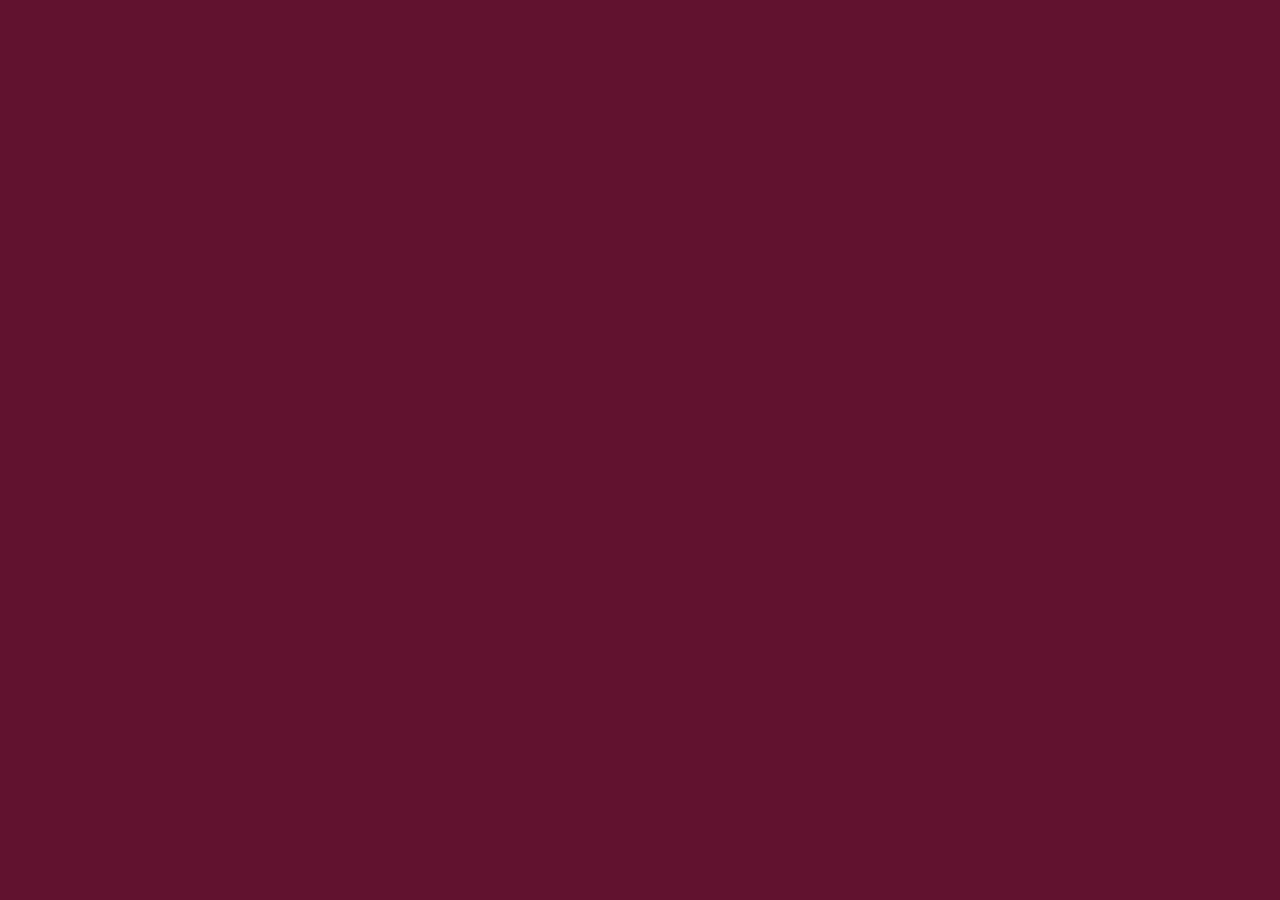
==== index.html @ 2869c758 "realtimewebsite" ====
<!doctype html>
<html lang="en">
  <head>
    <meta charset="utf-8">
    <meta http-equiv="X-UA-Compatible" content="IE=edge">
    <meta name="viewport" content="width=device-width, initial-scale=1">
    <title>David Chu's China Bistro</title>
    <link rel="stylesheet" href="css/bootstrap.min.css">
    <link rel="stylesheet" href="css/styles.css">
    <link href='https://fonts.googleapis.com/css?family=Oxygen:400,300,700' rel='stylesheet' type='text/css'>
  </head>
<body>


  <!-- jQuery (Bootstrap JS plugins depend on it) -->
  <script src="js/jquery-2.1.4.min.js"></script>
  <script src="js/bootstrap.min.js"></script>
  <script src="js/script.js"></script>
</body>
</html>
---- css/styles.css ----
body {
  font-size: 16px;
  color: #fff;
  background-color: #61122f;
  font-family: 'Oxygen', sans-serif;
}
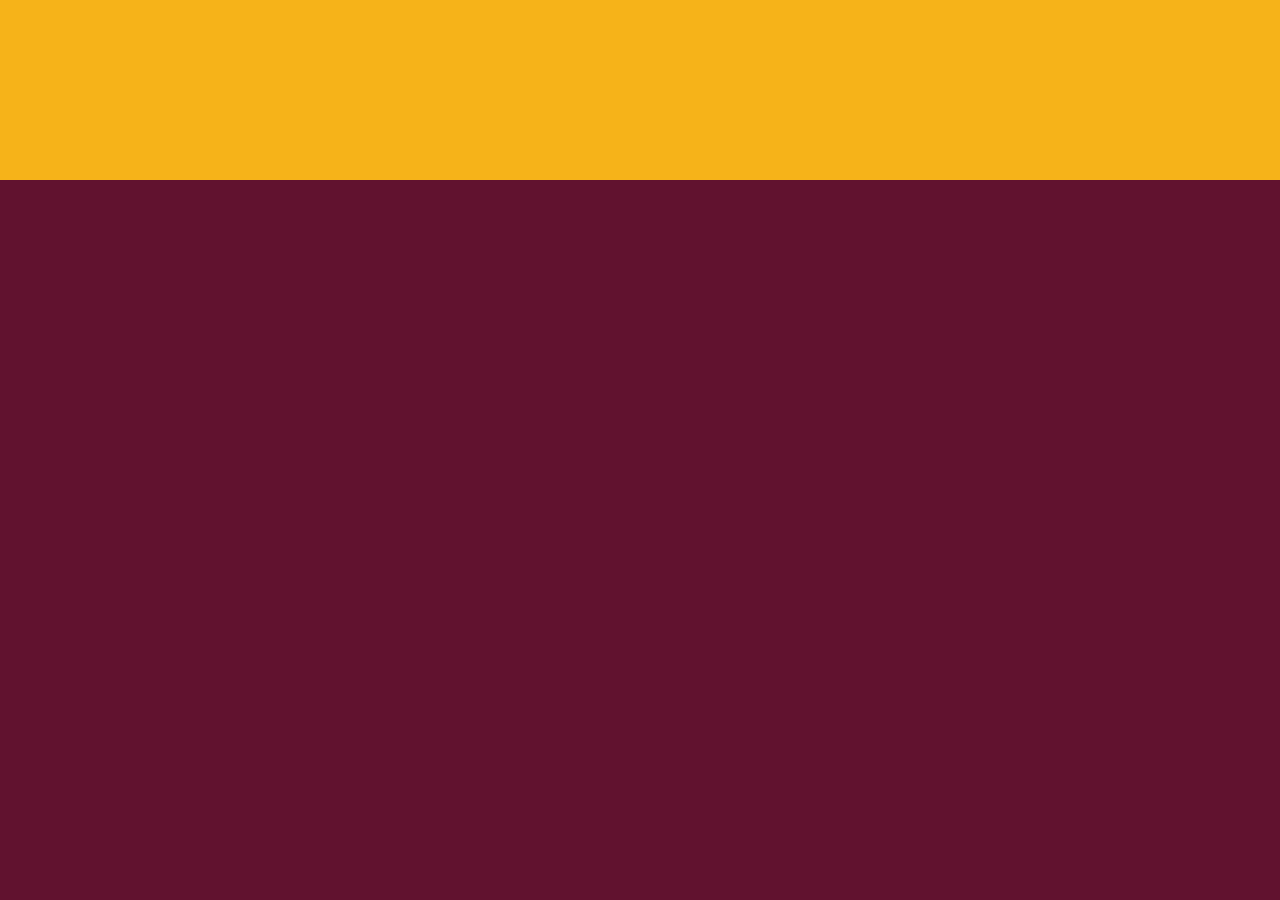
==== commit 402e3fd0: "addedimage" ====
--- a/index.html
+++ b/index.html
@@ -10,7 +10,17 @@
     <link href='https://fonts.googleapis.com/css?family=Oxygen:400,300,700' rel='stylesheet' type='text/css'>
   </head>
 <body>
+<header>
+  <nav id="header-nav" class="navbar navbar-default">
+    <div class="container">
+    <div class="navbar-header">
+      <a href="index.html" class=""> <div id="logo-img" alt="Logo image"></div></a>
 
+    </div>
+
+    </div>
+  </nav>
+</header>
 
   <!-- jQuery (Bootstrap JS plugins depend on it) -->
   <script src="js/jquery-2.1.4.min.js"></script>
--- a/css/styles.css
+++ b/css/styles.css
@@ -3,4 +3,16 @@
   color: #fff;
   background-color: #61122f;
   font-family: 'Oxygen', sans-serif;
+}
+#header-nav {
+  border-radius: 0;
+  border: 0;
+  background-color: #f6b319;
+}
+#logo-img {
+  background-image: url("yaakov.png");
+  background-repeat: no-repeat;
+  height: 150px;
+  width: 150px;
+  margin: 15px;
 }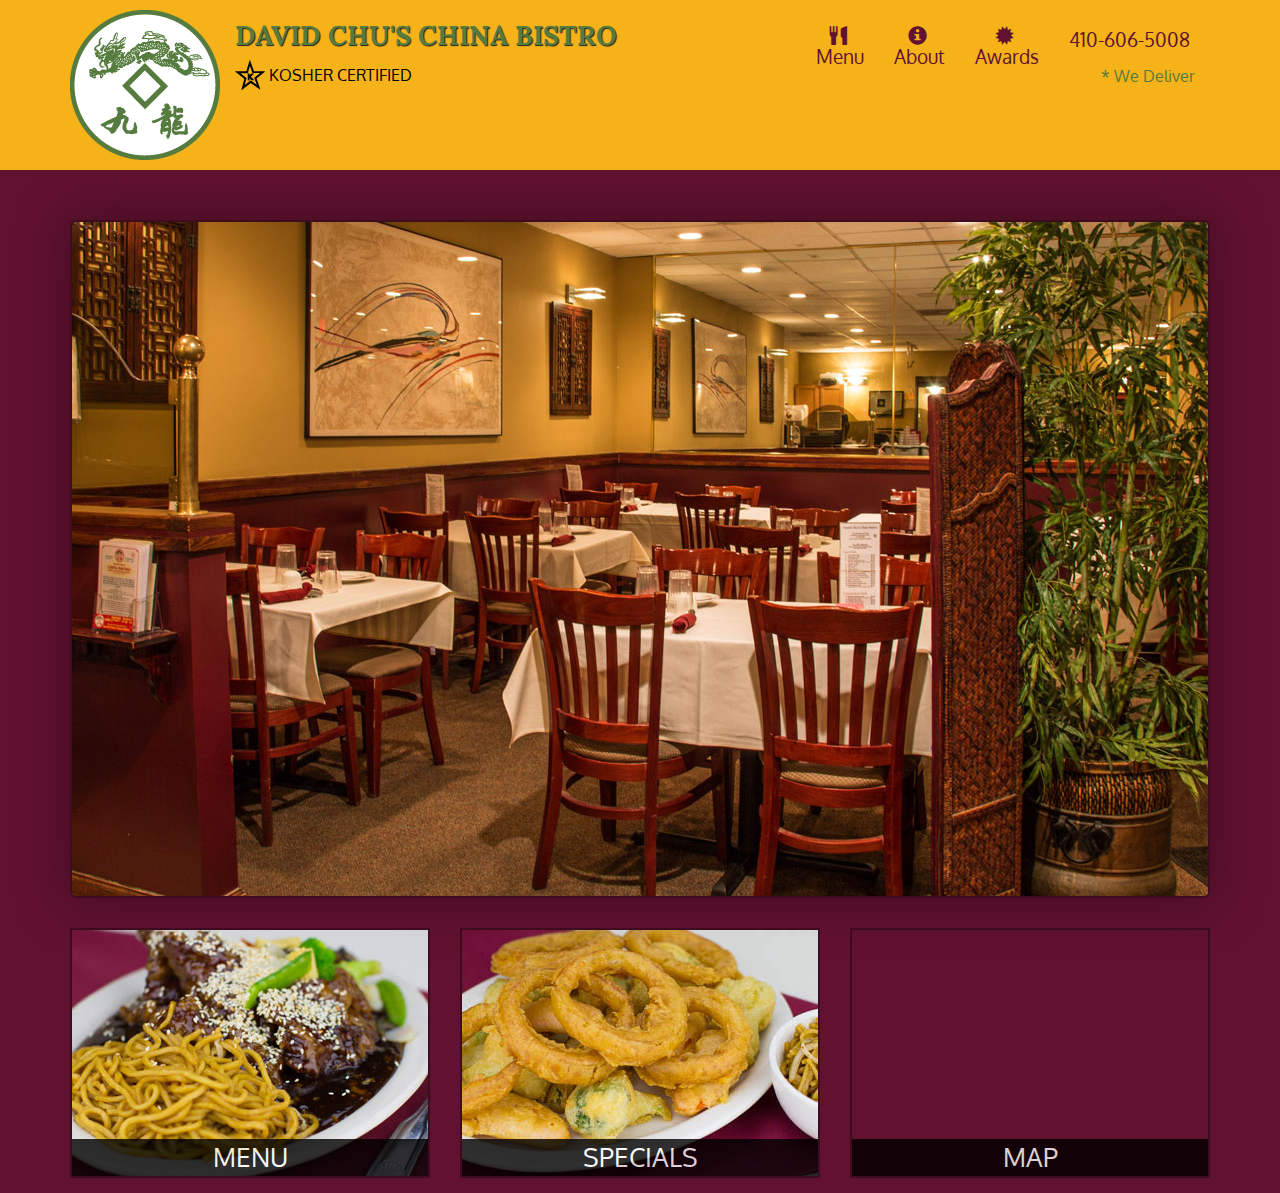
==== commit 8ff6cc32: "Header and homepage done" ====
--- a/index.html
+++ b/index.html
@@ -8,19 +8,70 @@
     <link rel="stylesheet" href="css/bootstrap.min.css">
     <link rel="stylesheet" href="css/styles.css">
     <link href='https://fonts.googleapis.com/css?family=Oxygen:400,300,700' rel='stylesheet' type='text/css'>
+    <link href='https://fonts.googleapis.com/css?family=Lora' rel='stylesheet' type='text/css'>
   </head>
 <body>
 <header>
   <nav id="header-nav" class="navbar navbar-default">
     <div class="container">
     <div class="navbar-header">
-      <a href="index.html" class=""> <div id="logo-img" alt="Logo image"></div></a>
-
+      <a href="index.html" class="pull-left visible-md visible-lg"> <div id="logo-img" alt="Logo image"></div></a>
+      <div class="navbar-brand">
+        <a href="index.html"> <h1> David Chu's China Bistro </h1></a>
+        <p> <img src="star-k-logo.png" alt="Kosher certification"><span>Kosher Certified</span></p>
+      </div>
+      <button class="navbar-toggle collapsed" type="button" data-toggle="collapse" data-target="#collapsable-nav" aria-controls="navbarToggleExternalContent" aria-expanded="false" >
+        <span class="sr-only">Toggle Navigation</span>
+        <span class="icon-bar"></span>
+        <span class="icon-bar"></span>
+        <span class="icon-bar"></span>
+      </button>
     </div>
-
+    <div id="collapsable-nav" class="collapse navbar-collapse">
+      <ul id="nav-list" class="nav navbar-nav navbar-right">
+        <li>
+          <a href="menu-categories.html"><span class="glyphicon glyphicon-cutlery"></span><br class="hidden-xs"> Menu</a>
+        </li>
+        <li>
+          <a href="#"><span class="glyphicon glyphicon-info-sign"></span><br class="hidden-xs"> About</a>
+        </li>
+        <li>
+          <a href="#"><span class="glyphicon glyphicon-certificate"></span><br class="hidden-xs"> Awards</a>
+        </li>
+        <li id="phone" class="hidden-xs">
+          <a href="tel:410-606-5008"><span> 410-606-5008</span></a><div>* We Deliver</div>
+        </li>
+      </ul>
+    </div>
+    
     </div>
   </nav>
 </header>
+<div id="phone-btn" class="visible-xs">
+  <a class="btn" href="tel:410-606-5008"><span class="glyphicon glyphicon-earphone"> 410-606-5008</span></a>
+</div>
+<div id="we-deliver" class="text-center visible-xs">* We Deliver </div>
+<div id="main-content" class="container">
+  <div class="jumbotron">
+    <img src="jumbotron_768.jpg" alt="Mobile Jumbo Banner" class="img-responsive visible-xs">
+  </div>
+  <div id="home-tiles" class="row">
+    <div class="col-md-4 col-sm-6 col-xs-12">
+      <a href="menu-categories.html"><div id="menu-title"><span>menu</span></div></a>
+    </div>
+    <div class="col-md-4 col-sm-6 col-xs-12">
+      <a href="single-category.html"><div id="special-title"><span>specials</span></div></a>
+    </div>
+    <div class="col-md-4 col-sm-12 col-xs-12">
+      <a href="https://goo.gl/maps/kBVbk1zc4B8qrf3p9" target="_blank">
+        <div id="map-title">
+          <iframe src="https://www.google.com/maps/embed?pb=!1m14!1m8!1m3!1d12338.70103499873!2d-76.711688!3d39.36359!3m2!1i1024!2i768!4f13.1!3m3!1m2!1s0x0%3A0xab20a0e99daa17ea!2sDavid%20Chu&#39;s%20China%20Bistro!5e0!3m2!1sen!2sin!4v1655740966587!5m2!1sen!2sin" width="100%" height="250" style="border:0;" allowfullscreen="" loading="lazy" referrerpolicy="no-referrer-when-downgrade"></iframe>
+          <span>map</span>
+        </div>
+      </a>
+    </div>
+  </div>
+</div>
 
   <!-- jQuery (Bootstrap JS plugins depend on it) -->
   <script src="js/jquery-2.1.4.min.js"></script>
--- a/css/styles.css
+++ b/css/styles.css
@@ -10,9 +10,178 @@
   background-color: #f6b319;
 }
 #logo-img {
-  background-image: url("yaakov.png");
-  background-repeat: no-repeat;
+  background: url("../restaurant-logo.png") no-repeat;
+  width: 150px;
   height: 150px;
-  width: 150px;
-  margin: 15px;
-}+  margin: 10px 15px 10px 0;
+}
+.navbar-brand {
+  padding-top: 25px;
+}
+.navbar-brand h1 {
+  text-transform: uppercase;
+  font-weight: bold;
+  font-size: 1.5em;
+  color: #557c3e;
+  text-shadow: 1px 1px 1px #222;
+  font-family: 'Lora', serif;
+  margin-top: 0;
+  margin-bottom: 0;
+  line-height: 0.75;
+}
+.navbar-brand a:hover, .navbar-brand a:focus {
+  text-decoration: none;
+}
+.navbar-brand p {
+  margin-top: 15px;
+  text-transform: uppercase;
+  font-size: .7em;
+  color: #000;
+}
+.navbar-brand p span {
+  vertical-align: middle;
+  font-size: medium;
+  padding-left: 4px;
+}
+#nav-list {
+  margin-top: 10px;
+}
+#nav-list a {
+  color: #61122f;
+  text-align: center;
+}
+#nav-list a:hover {
+  color: #e7e7e7;
+}
+#nav-list a span {
+  font-size: 1.8em;
+}
+#phone {
+  margin-top: 5px;
+}
+#phone a {
+  text-align: right;
+}
+#phone div {
+  color: #557c3e;
+  text-align: right;
+  padding-right: 15px;
+}
+.navbar-header .navbar-toggle, .navbar-header .icon-bar {
+  border: 1px solid #61122f;
+}
+.navbar-header .navbar-toggle {
+  clear: both;
+  margin-top: -30px;
+}
+@media (min-width: 1200px) {
+  .container .jumbotron {
+    background: url("../jumbotron_1200.jpg") no-repeat;
+    height: 678px;
+    box-shadow: 0 0 50px #3f0c1f;
+    border: 2px solid #3f0c1f;
+  }
+}
+@media (min-width:992px) and (max-width:1199px) {
+  #logo-img {
+    background: url("../restaurant-logo_medium.png") no-repeat;
+    width: 100px;
+    height: 100px;
+    margin: 5px 5px 5px 0;
+  }
+  .container .jumbotron {
+    background: url("../jumbotron_992.jpg") no-repeat;
+    height: 561px;
+    box-shadow: 0 0 50px #3f0c1f;
+    border: 2px solid #3f0c1f;
+  }
+}
+@media (min-width:768px) and (max-width: 991px) {
+  .container .jumbotron {
+    background: url("../jumbotron_768.jpg") no-repeat;
+    height: 436px;
+    box-shadow: 0 0 50px #3f0c1f;
+    border: 2px solid #3f0c1f;
+  }
+}
+@media (max-width: 767px) {
+  .navbar-brand {
+    padding-top: 10px;
+    height: 100px;
+  }
+  .navbar-brand h1 {
+    font-size: 5vw;
+    padding-top: 10px;
+  }
+  .navbar-brand p {
+    margin-top: 10px;
+    font-size: .5em;
+    color: #000;
+  }
+}
+#collapsable-nav a {
+  font-size: 1.2em;
+}
+#collapsable-nav a span {
+  font-size: 1em;
+  margin-right: 5px;
+}
+/* HOMEPAGE */
+.container .jumbotron {
+  box-shadow: 0 0 50px #3f0c1f;
+  border: 2px solid #3f0c1f;
+  padding: 0px;
+  margin-top: 30px;
+}
+#menu-title, #special-title, #map-title {
+  width: 100%;
+  height: 250px;
+  border: 2px solid #3f0c1f;
+  margin-bottom: 15px;
+  position: relative;
+  overflow: hidden;
+}
+#menu-title:hover, #special-title:hover, #map-title:hover {
+  box-shadow: 0 1px 5px 1px #cccccc;
+}
+#menu-title {
+  background: url("../menu-tile.jpg") no-repeat;
+  background-position: center;
+}
+#special-title {
+  background: url("../specials-tile.jpg") no-repeat;
+  background-position: center;
+}
+#map-title {
+  background-position: center;
+}
+#menu-title span, #special-title span, #map-title span {
+  position: absolute;
+  bottom: 0;
+  left: 0;
+  text-align: center;
+  font-size: 1.6em;
+  text-transform: uppercase;
+  background-color: #000;
+  width: 100%;
+  opacity: .8;
+  color: #fff;
+}
+
+/* END OF HOMEPAGE */
+#phone-btn > a {
+  font-size: 1.5em;
+  display: block;
+  margin: 0 30px;
+  padding: 10px;
+  border: 2px solid #fff;
+  background-color: #f6b319;
+  color: #951c49;
+}
+#we-deliver {
+  font-size: .7em;
+  text-transform: uppercase;
+  margin-top: 5px;
+  letter-spacing: .1em;
+  text-align: center;
+}
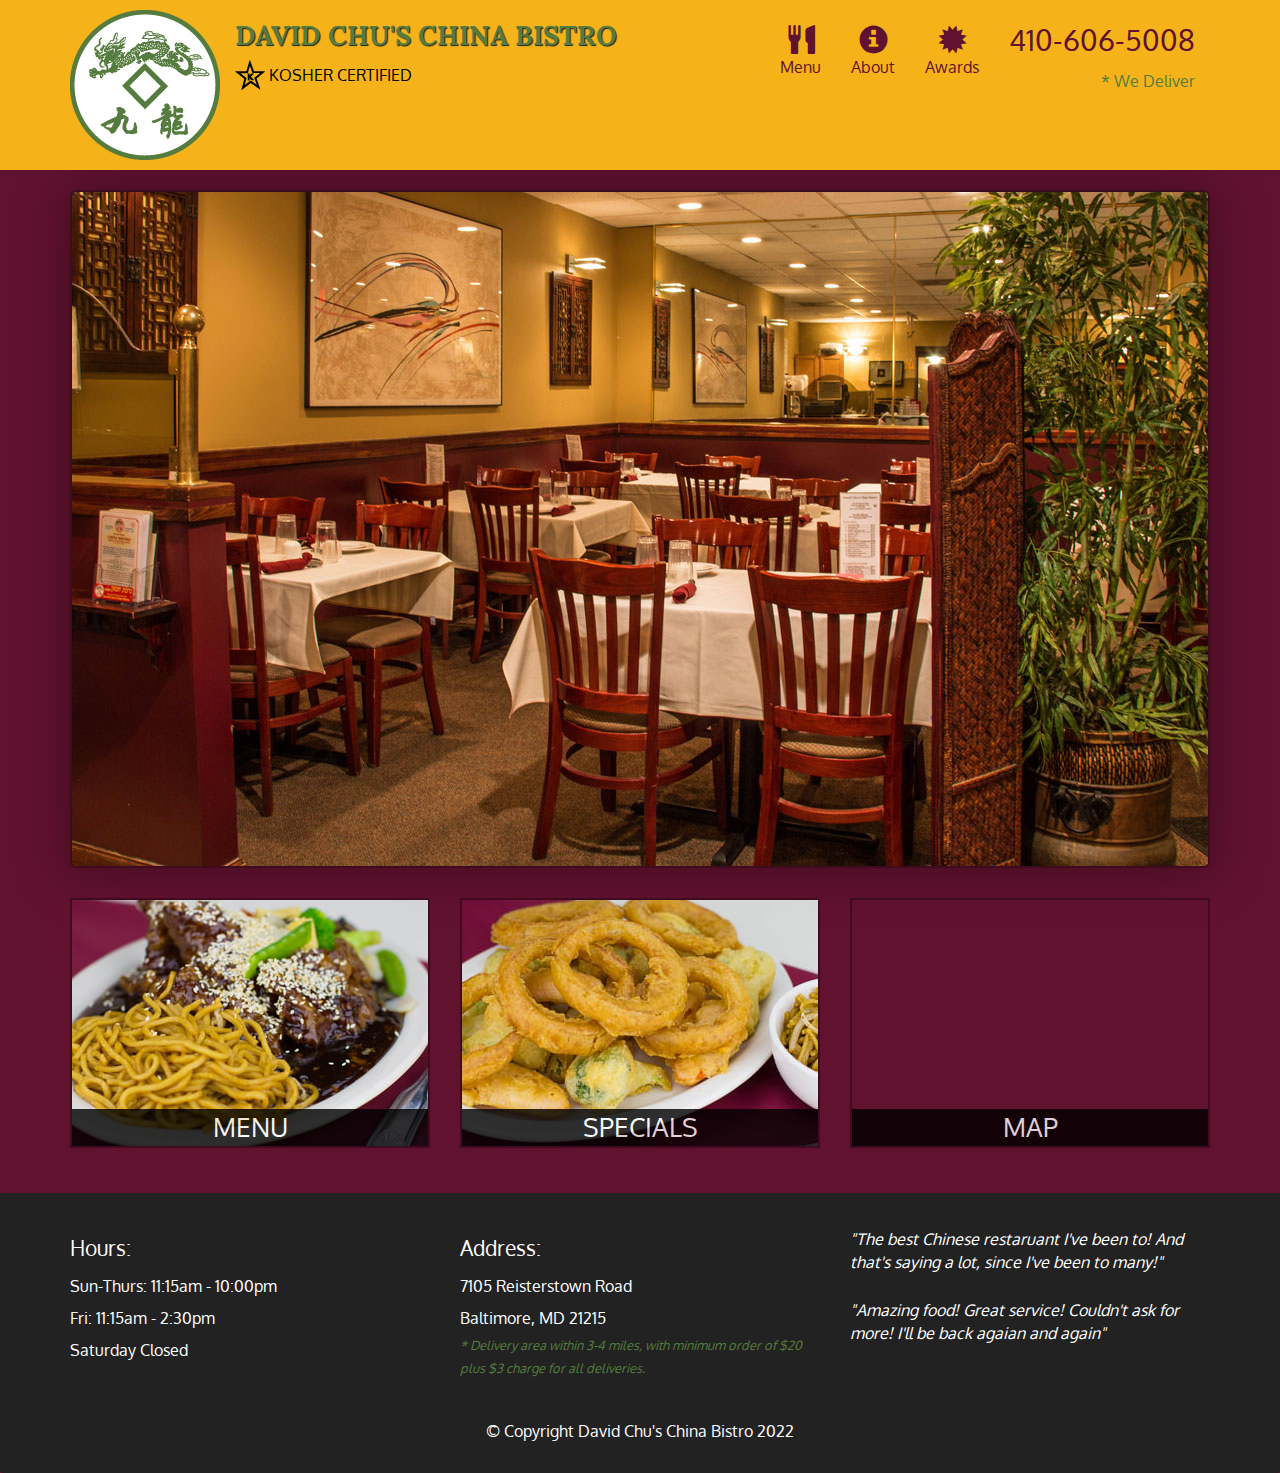
==== commit 2d3937d4: "Header Homepage and Footer Done" ====
--- a/index.html
+++ b/index.html
@@ -72,6 +72,31 @@
     </div>
   </div>
 </div>
+<footer class="panel-footer">
+  <div class="container">
+    <div class="row">
+      <section id="hours" class="col-sm-4">
+        <span>Hours:</span><br>
+        Sun-Thurs: 11:15am - 10:00pm<br>
+        Fri: 11:15am - 2:30pm<br>
+        Saturday Closed
+        <hr class="visible-xs">
+      </section>
+      <section id="address" class="col-sm-4">
+        <span>Address:</span><br>
+        7105 Reisterstown Road<br>
+        Baltimore, MD 21215
+        <p>* Delivery area within 3-4 miles, with minimum order of $20 plus $3 charge for all deliveries.</p>
+        <hr class="visible-xs">
+      </section>
+      <section id="testimonals" class="col-sm-4">
+        <p>"The best Chinese restaruant I've been to! And that's saying a lot, since I've been to many!"</p>
+        <p>"Amazing food! Great service! Couldn't ask for more! I'll be back agaian and again"</p>
+      </section>
+    </div>
+    <div class="text-center">&copy; Copyright David Chu's China Bistro 2022</div>
+  </div>
+</footer>
 
   <!-- jQuery (Bootstrap JS plugins depend on it) -->
   <script src="js/jquery-2.1.4.min.js"></script>
--- a/css/styles.css
+++ b/css/styles.css
@@ -74,65 +74,36 @@
   clear: both;
   margin-top: -30px;
 }
-@media (min-width: 1200px) {
-  .container .jumbotron {
-    background: url("../jumbotron_1200.jpg") no-repeat;
-    height: 678px;
-    box-shadow: 0 0 50px #3f0c1f;
-    border: 2px solid #3f0c1f;
-  }
-}
-@media (min-width:992px) and (max-width:1199px) {
-  #logo-img {
-    background: url("../restaurant-logo_medium.png") no-repeat;
-    width: 100px;
-    height: 100px;
-    margin: 5px 5px 5px 0;
-  }
-  .container .jumbotron {
-    background: url("../jumbotron_992.jpg") no-repeat;
-    height: 561px;
-    box-shadow: 0 0 50px #3f0c1f;
-    border: 2px solid #3f0c1f;
-  }
-}
-@media (min-width:768px) and (max-width: 991px) {
-  .container .jumbotron {
-    background: url("../jumbotron_768.jpg") no-repeat;
-    height: 436px;
-    box-shadow: 0 0 50px #3f0c1f;
-    border: 2px solid #3f0c1f;
-  }
-}
-@media (max-width: 767px) {
-  .navbar-brand {
-    padding-top: 10px;
-    height: 100px;
-  }
-  .navbar-brand h1 {
-    font-size: 5vw;
-    padding-top: 10px;
-  }
-  .navbar-brand p {
-    margin-top: 10px;
-    font-size: .5em;
-    color: #000;
-  }
-}
-#collapsable-nav a {
-  font-size: 1.2em;
-}
-#collapsable-nav a span {
-  font-size: 1em;
-  margin-right: 5px;
+/* FOOTER */
+.panel-footer {
+  background-color: #222;
+  padding-top: 35px;
+  padding-bottom: 30px;
+  margin-top: 30px;
+  border: 0px;
+}
+.panel-footer div.row {
+  margin-bottom: 30px;
+}
+#hours, #address {
+  line-height: 2;
+}
+#hours > span, #address > span {
+  font-size: 1.3em;
+}
+#address p {
+  color: #557c3e;
+  font-size: .8em;
+  line-height: 1.8;
+  font-style: italic;
+}
+#testimonals {
+  font-style: italic;
+}
+#testimonals p:nth-child(2) {
+  margin-top: 25px;
 }
 /* HOMEPAGE */
-.container .jumbotron {
-  box-shadow: 0 0 50px #3f0c1f;
-  border: 2px solid #3f0c1f;
-  padding: 0px;
-  margin-top: 30px;
-}
 #menu-title, #special-title, #map-title {
   width: 100%;
   height: 250px;
@@ -169,19 +140,103 @@
 }
 
 /* END OF HOMEPAGE */
-#phone-btn > a {
-  font-size: 1.5em;
-  display: block;
-  margin: 0 30px;
-  padding: 10px;
-  border: 2px solid #fff;
-  background-color: #f6b319;
-  color: #951c49;
-}
-#we-deliver {
-  font-size: .7em;
-  text-transform: uppercase;
-  margin-top: 5px;
-  letter-spacing: .1em;
-  text-align: center;
-}
+
+@media (min-width: 1200px) {
+  .container .jumbotron {
+    background: url("../jumbotron_1200.jpg") no-repeat;
+    height: 678px;
+    box-shadow: 0 0 50px #3f0c1f;
+    border: 2px solid #3f0c1f;
+  }
+}
+@media (min-width:992px) and (max-width:1199px) {
+  #logo-img {
+    background: url("../restaurant-logo_medium.png") no-repeat;
+    width: 100px;
+    height: 100px;
+    margin: 5px 5px 5px 0;
+  }
+  .container .jumbotron {
+    background: url("../jumbotron_992.jpg") no-repeat;
+    height: 561px;
+    box-shadow: 0 0 50px #3f0c1f;
+    border: 2px solid #3f0c1f;
+  }
+}
+@media (min-width:768px) and (max-width: 991px) {
+  .container .jumbotron {
+    background: url("../jumbotron_768.jpg") no-repeat;
+    height: 436px;
+    box-shadow: 0 0 50px #3f0c1f;
+    border: 2px solid #3f0c1f;
+  }
+}
+@media (max-width: 767px) {
+  .navbar-brand {
+    padding-top: 10px;
+    height: 100px;
+  }
+  .navbar-brand h1 {
+    font-size: 5vw;
+    padding-top: 10px;
+  }
+  .navbar-brand p {
+    margin-top: 10px;
+    font-size: .5em;
+    color: #000;
+  }
+  #collapsable-nav a {
+    font-size: 1.2em;
+  }
+  #collapsable-nav a span {
+    font-size: 1em;
+    margin-right: 5px;
+  }
+  #phone-btn > a {
+    font-size: 1.5em;
+    display: block;
+    margin: 0 30px;
+    padding: 10px;
+    border: 2px solid #fff;
+    background-color: #f6b319;
+    color: #951c49;
+  }
+  #we-deliver {
+    font-size: .7em;
+    text-transform: uppercase;
+    margin-top: 5px;
+    letter-spacing: .1em;
+    text-align: center;
+  }
+  .panel-footer section {
+    text-align: center;
+    margin-bottom: 30px;
+  }
+  .panel-footer section hr {
+    width: 50%;
+  }
+  .panel-footer section:nth-child(3) {
+    margin-bottom: 0;
+  }
+  .container .jumbotron {
+    box-shadow: 0 0 50px #3f0c1f;
+    border: 2px solid #3f0c1f;
+    padding: 0px;
+    margin-top: 30px;
+  }
+  #menu-title, #special-title {
+    width: 360px;
+    margin: 0 auto 15px;
+  }
+
+}
+@media (max-width:479px) {
+  .navbar-brand h1 {
+    font-size: 6vw;
+    padding: 5px;
+  }
+  #menu-title, #special-title {
+    width: 300px;
+    margin: 0 auto 15px;
+  }
+}
